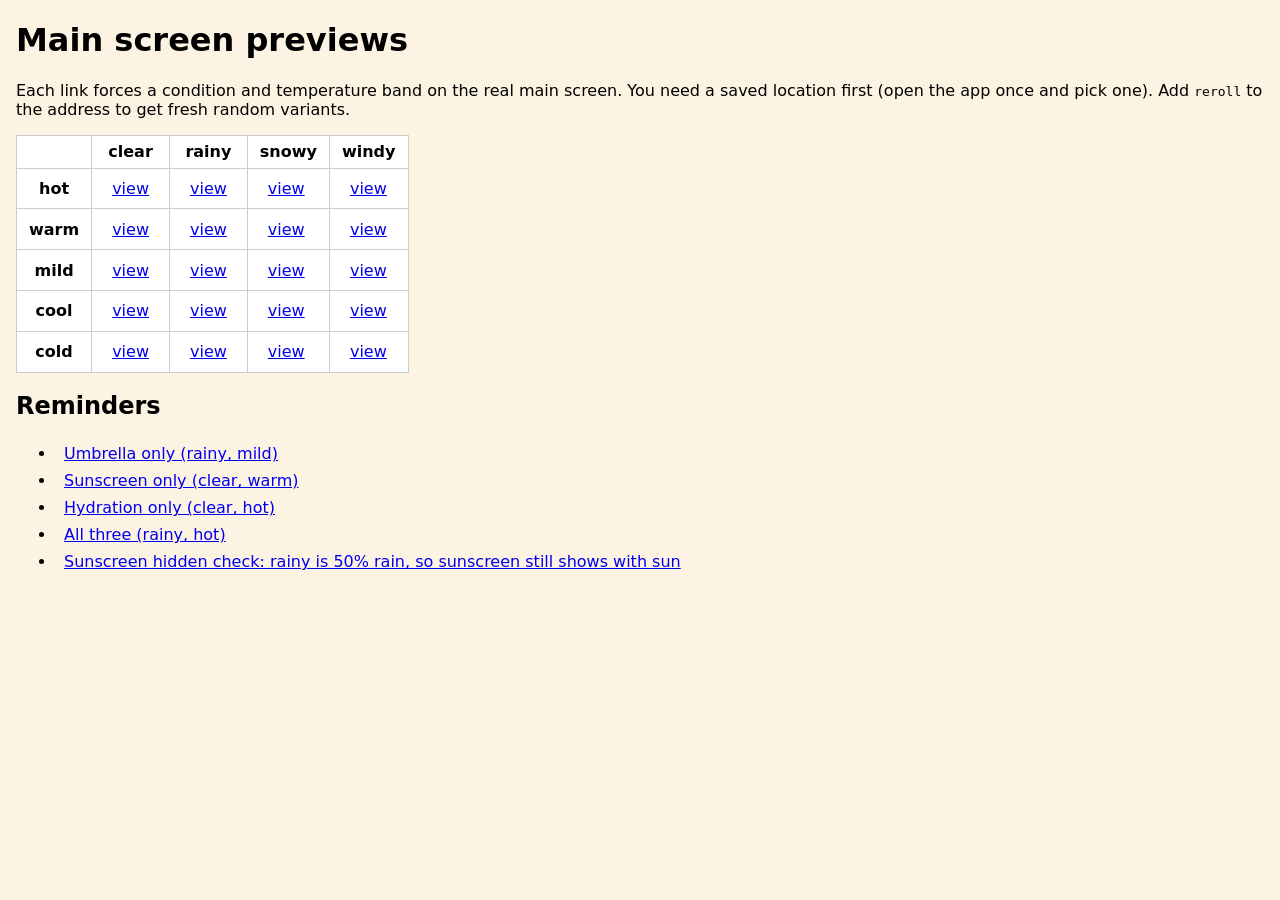
==== demo-links.html @ d3e9270f "Checkpoint 4: main screen with wording, condition colors, effects, scrim, preview helper Co-Authored" ====
<!DOCTYPE html>
<html lang="en">
<head>
<meta charset="utf-8">
<meta name="viewport" content="width=device-width, initial-scale=1">
<title>Demo links (temporary dev page)</title>
<style>
  body { font-family: system-ui, sans-serif; margin: 1rem; background: #fdf3e3; }
  table { border-collapse: collapse; }
  th, td { padding: .4rem .75rem; border: 1px solid #ccc; background: #fff; }
  a { padding: .25rem .5rem; display: inline-block; }
</style>
</head>
<body>
<h1>Main screen previews</h1>
<p>Each link forces a condition and temperature band on the real main screen. You need a saved location first (open the app once and pick one).
Add <code>reroll</code> to the address to get fresh random variants.</p>
<table id="grid"></table>
<h2>Reminders</h2>
<ul id="extras"></ul>
<script>
  const conditions = ['clear', 'rainy', 'snowy', 'windy'];
  const bands = ['hot', 'warm', 'mild', 'cool', 'cold'];
  const link = (tokens, label) => `<a href="index.html?demo=${tokens.join(',')}#main">${label}</a>`;
  const grid = document.getElementById('grid');
  grid.innerHTML = '<tr><th></th>' + conditions.map((c) => `<th>${c}</th>`).join('') + '</tr>' +
    bands.map((b) => `<tr><th>${b}</th>` + conditions.map((c) => `<td>${link([c, b, 'reroll'], 'view')}</td>`).join('') + '</tr>').join('');
  document.getElementById('extras').innerHTML = [
    ['Umbrella only (rainy, mild)', ['rainy', 'mild', 'reroll']],
    ['Sunscreen only (clear, warm)', ['clear', 'warm', 'sun', 'reroll']],
    ['Hydration only (clear, hot)', ['clear', 'hot', 'hydrate', 'reroll']],
    ['All three (rainy, hot)', ['rainy', 'hot', 'sun', 'hydrate', 'reroll']],
    ['Sunscreen hidden check: rainy is 50% rain, so sunscreen still shows with sun', ['rainy', 'mild', 'sun', 'reroll']],
  ].map(([label, tokens]) => `<li>${link(tokens, label)}</li>`).join('');
</script>
</body>
</html>
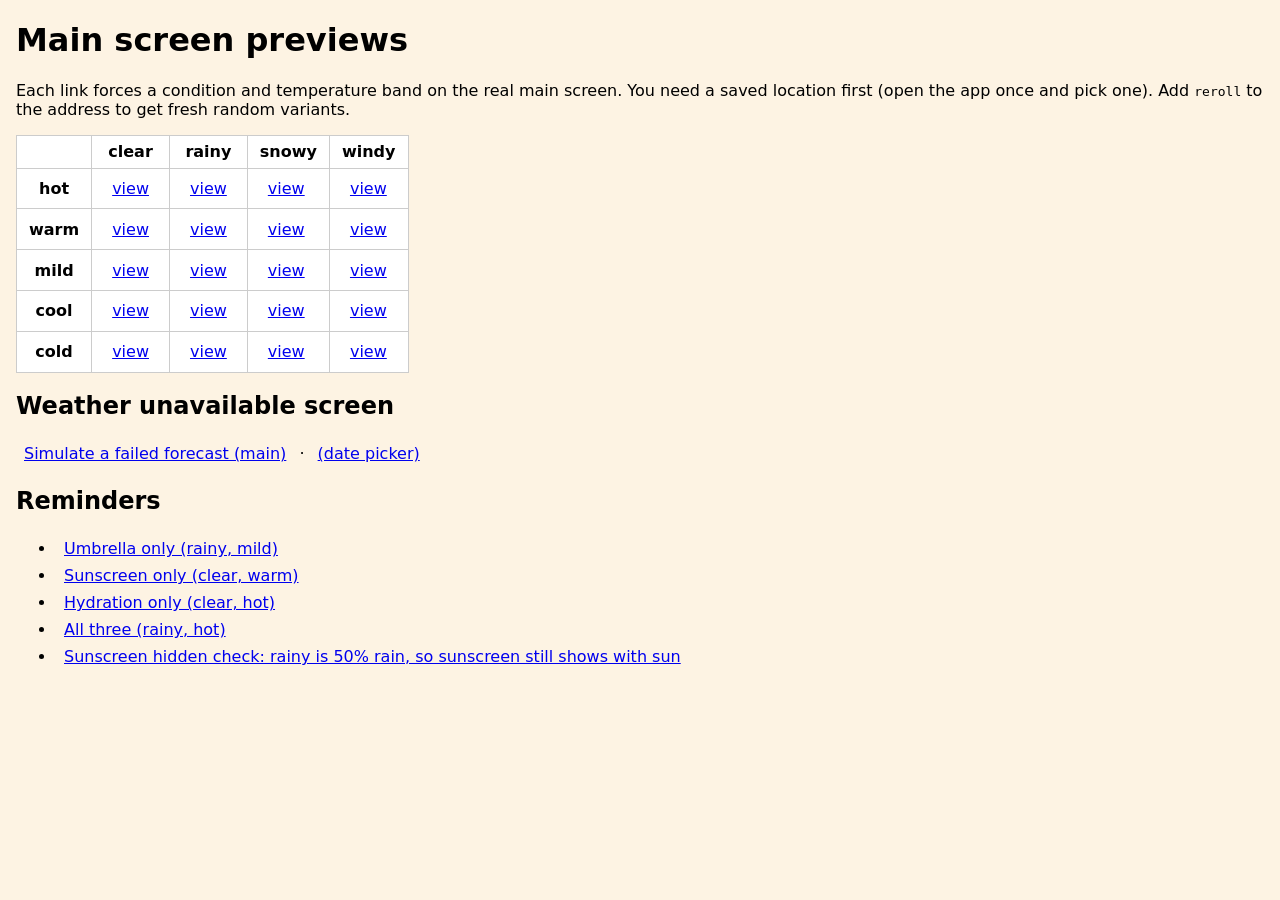
==== commit 827f4352: "Checkpoint 6: info screen, distinct error states, location back nav, remove placeholder nav Co-Autho" ====
--- a/demo-links.html
+++ b/demo-links.html
@@ -16,6 +16,8 @@
 <p>Each link forces a condition and temperature band on the real main screen. You need a saved location first (open the app once and pick one).
 Add <code>reroll</code> to the address to get fresh random variants.</p>
 <table id="grid"></table>
+<h2>Weather unavailable screen</h2>
+<p><a href="index.html?demo=unavailable#main">Simulate a failed forecast (main)</a> &middot; <a href="index.html?demo=unavailable#dates">(date picker)</a></p>
 <h2>Reminders</h2>
 <ul id="extras"></ul>
 <script>
